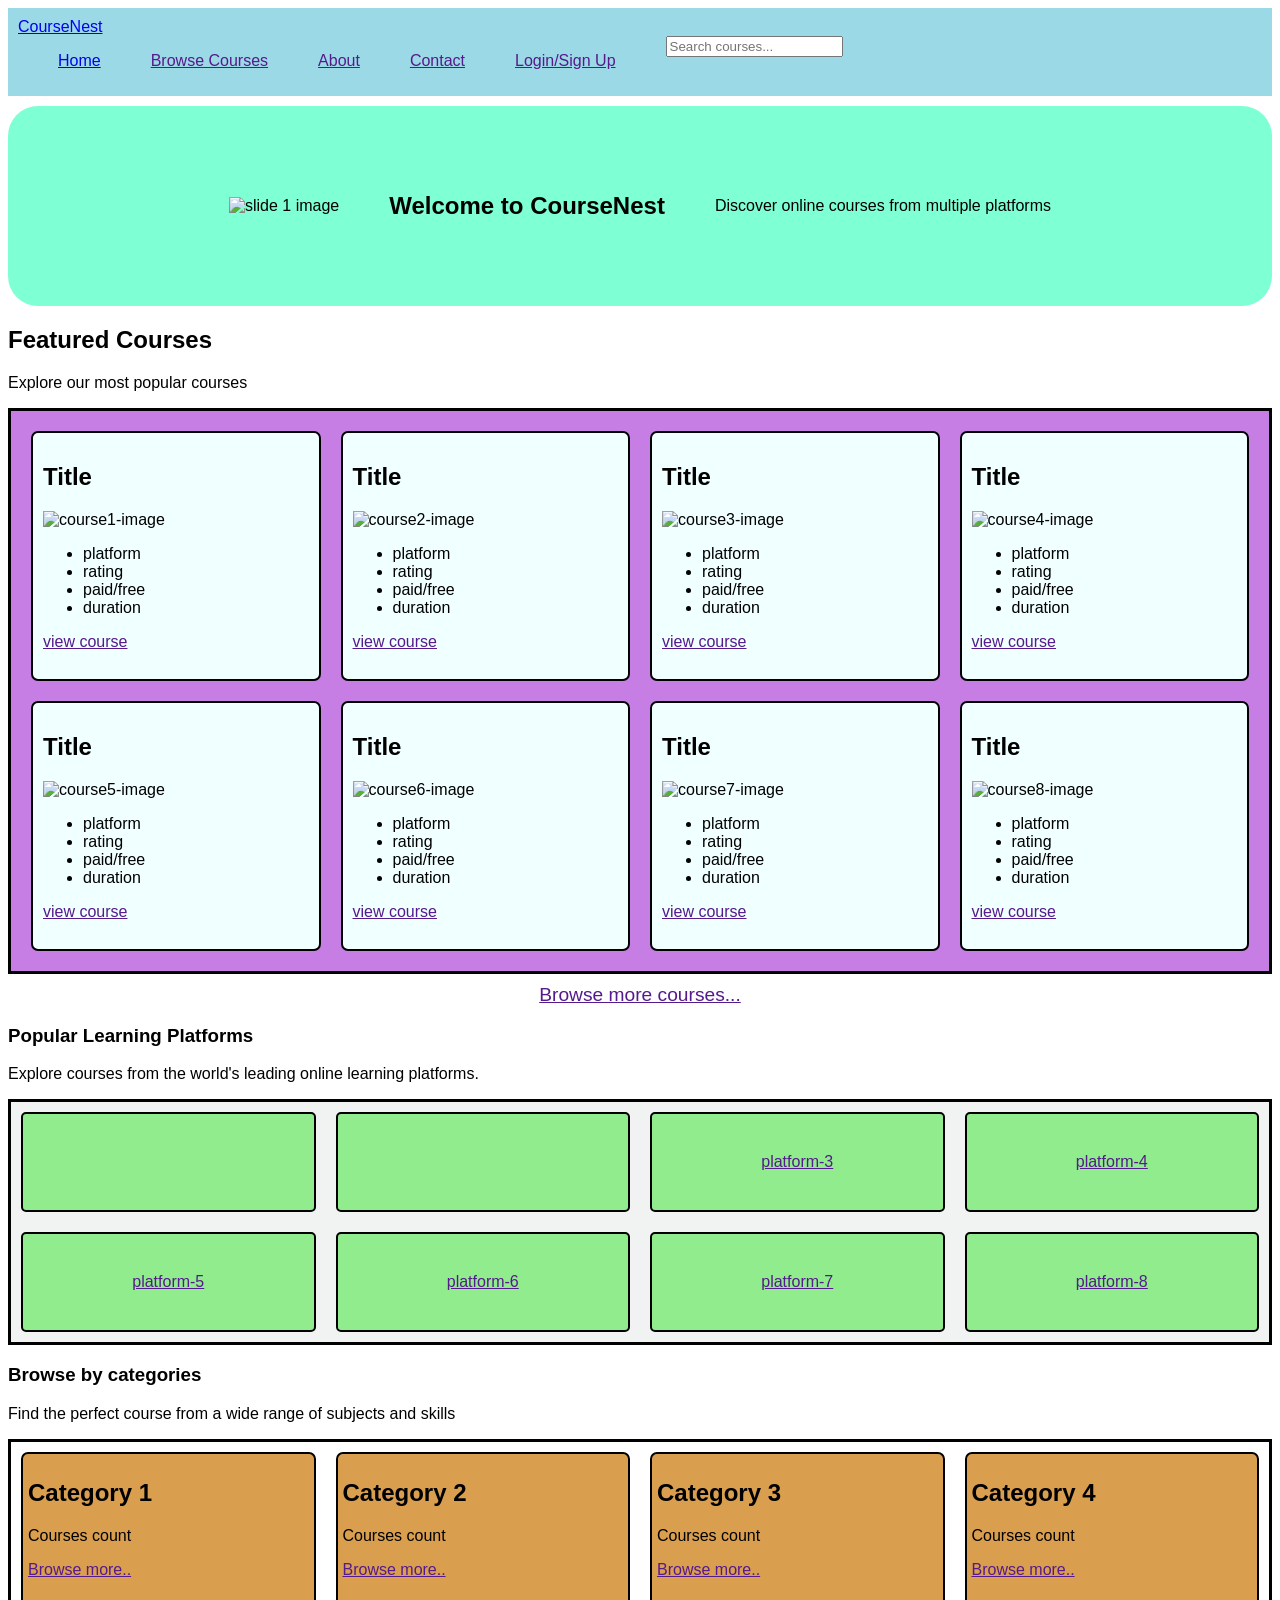
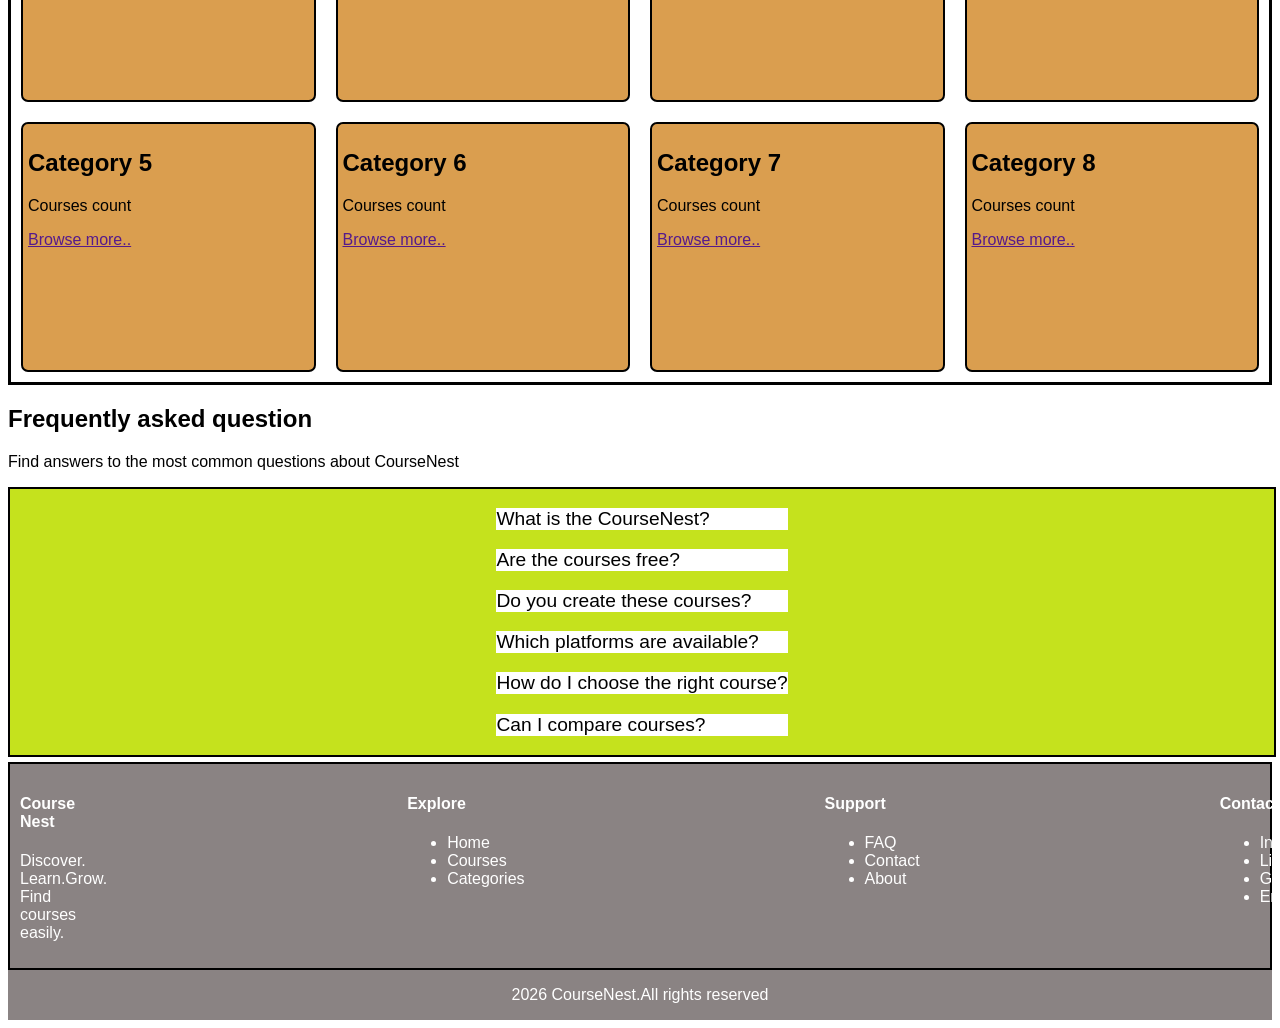
==== index.html @ f2bec832 "Create homepage structure" ====
<!DOCTYPE html>
<html lang="en">
<head>
    <meta charset="UTF-8">
    <meta name="viewport" content="width=device-width, initial-scale=1.0">
    <title>CourseNest</title>
    <link rel="stylesheet" href="css/style.css">
</head>
<body>
  <header>
   <nav>
    <div class="top-row">  
  <a href="index.html">CourseNest</a>
    </div>

<div class="middle-row" >
    <ul class="nav-links">
      <li><a href="index.html">Home</a></li>
      <li><a href="">Browse Courses</a></li>
      <li><a href="">About</a></li>
      <li><a href="">Contact</a></li>
      <li><a href="">Login/Sign Up</a></li>
    </ul>  
    <form>
        <input type="text" placeholder="Search courses..." name="search"> 
    </form>
  </div>

   </nav>
  </header>

<main>
  <section class="hero">
    <div class="slide">
      <img src="" alt="slide 1 image">
     <h2>Welcome to CourseNest </h2>
      <p>Discover online courses from multiple platforms</p>
    </div>
    
  </section>
  <section>
    <div class="course-heading">
      <h2>Featured Courses</h2>
    </div>
    <div class="courses-description">
      <p>Explore our most popular courses</p>
    </div>
    <div class="course-grid">
      <div class="course-card">
        <h2>Title</h2>
        <img src="" alt="course1-image">
        <ul class="features">
          <li>platform</li>
          <li>rating</li>
          <li>paid/free</li>
          <li>duration</li>
        </ul>
        <a href="" class="view-course">view course</a>
      </div>
    
      <div class="course-card">
        <h2>Title</h2>
        <img src="" alt="course2-image">
        <ul class="features">
          <li>platform</li>
          <li>rating</li>
          <li>paid/free</li>
           <li>duration</li>
        </ul>
        <a href="" class="view-course">view course</a>

      </div>

    
      <div class="course-card">
        <h2>Title</h2>
        <img src="" alt="course3-image">
        <ul class="features">
          <li>platform</li>
          <li>rating</li>
          <li>paid/free</li>
           <li>duration</li>
        </ul>
        <a href="" class="view-course">view course</a>

      </div>

 
   
      <div class="course-card">
        <h2>Title</h2>
        <img src="" alt="course4-image">
        <ul class="features">
          <li>platform</li>
          <li>rating</li>
          <li>paid/free</li>
           <li>duration</li>
        </ul>
        <a href="" class="view-course">view course</a>

      </div>

    
   
      <div class="course-card">
        <h2>Title</h2>
        <img src="" alt="course5-image">
        <ul class="features">
          <li>platform</li>
          <li>rating</li>
          <li>paid/free</li>
           <li>duration</li>
        </ul>
        <a href="" class="view-course">view course</a>

      </div>

  
  
      <div class="course-card">
        <h2>Title</h2>
        <img src="" alt="course6-image">
        <ul class="features">
          <li>platform</li>
          <li>rating</li>
          <li>paid/free</li>
           <li>duration</li>
        </ul>
        <a href="" class="view-course">view course</a>

      </div>
      <div class="course-card">
        <h2>Title</h2>
        <img src="" alt="course7-image">
        <ul class="features">
          <li>platform</li>
          <li>rating</li>
          <li>paid/free</li>
           <li>duration</li>
        </ul>
        <a href="" class="view-course">view course</a>

      </div>
      
      <div class="course-card">
        <h2>Title</h2>
        <img src="" alt="course8-image">
        <ul class="features">
          <li>platform</li>
          <li>rating</li>
          <li>paid/free</li>
           <li>duration</li>
        </ul>
        <a href="" class="view-course">view course</a>

      </div>

    </div>

  </section>

  <div class="Browsemore-button">
    <a href="">Browse more courses...</a>
  </div>

  <section class="popular-platforms">
    <div class="platforms-heading">
      <h3>Popular Learning Platforms</h3>
    </div>

    <div class="platforms-description">
      <p>Explore courses from the world's leading online learning platforms.</p>
    </div>
    <div class="platform-grid">
      
        <a href="https://www.udemy.com/" class="platform-logo">
       <img src="assets/Udemy_logo.jpg" alt="" style="height: 80px;">
      </a>
  
      <a href="https://unacademy.com/" class="platform-logo">
        <img src="assets/Unacademy_Logo.png" alt="" style="height: 300px;">
       
      </a>
     
      <div class="platform-logo">
      <a href="">
        platform-3
      </a>
      </div>
      <div class="platform-logo">
      <a href="">
        platform-4
      </a>
      </div>
      <div class="platform-logo">
      <a href="">
        platform-5
      </a>
      </div>
      <div class="platform-logo">
      <a href="">
        platform-6
      </a>
      </div>
      <div class="platform-logo">
      <a href="">
        platform-7
      </a>
      </div>
      <div class="platform-logo">
      <a href="">
        platform-8
      </a>
      </div>
      
    </div>
  </section>

  <section class="browse-by-categories">
    <div class="categories-heading">
      <h3>Browse by categories</h3>
    </div>
    <div class="categories-description">
      <p>Find the perfect course from a wide range of subjects and skills</p>
    </div>
    <div class="categories-grid">
      <div class="categories-cards">
        <h2>Category 1</h2>
        <p>Courses count</p>
        <a href="">Browse more..</a>
      </div>
      <div class="categories-cards">
        <h2>Category 2</h2>
        <p>Courses count</p>
        <a href="">Browse more..</a>
      </div>
      <div class="categories-cards">
        <h2>Category 3</h2>
        <p>Courses count</p>
        <a href="">Browse more..</a>
      </div>
      <div class="categories-cards">
        <h2>Category 4</h2>
        <p>Courses count</p>
        <a href="">Browse more..</a>
      </div>
      <div class="categories-cards">
        <h2>Category 5</h2>
        <p>Courses count</p>
        <a href="">Browse more..</a>
      </div>
      <div class="categories-cards">
        <h2>Category 6</h2>
        <p>Courses count</p>
        <a href="">Browse more..</a>
      </div>
      <div class="categories-cards">
        <h2>Category 7</h2>
        <p>Courses count</p>
        <a href="">Browse more..</a>
      </div>
      <div class="categories-cards">
        <h2>Category 8</h2>
        <p>Courses count</p>
        <a href="">Browse more..</a>
      </div>

    </div>
  </section>
  <section class="FAQ">
    <div class="faq-heading">
      <h2>Frequently asked question</h2>
    </div>
    <div class="faq-description">
      <p>Find answers to the most common questions about CourseNest</p>
    </div>
    <div class="faq-sec">

      <div class="questions">
        <div class="q">
          <p>What is the CourseNest?</p>
        </div>
        <div class="q">
          <p>Are the courses free?</p>
        </div>
        <div class="q">
          <p>Do you create these courses?</p>
        </div>
        <div class="q">
          <p>Which platforms are available?</p>
        </div>
        <div class="q">
          <p>How do I choose the right course?</p>
        </div>
        <div class="q">
          <p>Can I compare courses?</p>
        </div>
      </div>
    </div>

  </section>
   
 
</main>
   <footer>
    <section class="pre-footer">
      <div class="four-elements">
        <div class="coursenest">
          <h4>Course Nest</h4>
          <p>Discover.<br>Learn.Grow.<br>Find  courses<br>easily.</p>
        </div>
        <div class="explore">
          <h4>Explore</h4>
          <ul>
            <li>Home</li>
            <li>Courses</li>
            <li>Categories</li>
          </ul>
        </div>
        <div class="support">
          <h4>Support</h4>
          <ul>
            <li>FAQ</li>
            <li>Contact</li>
            <li>About</li>
          </ul>
        </div>
        <div class="contact">
          <h4>Contact</h4>
          <ul>
            <li>Instagram</li>
            <li>Linkedin</li>
            <li>GitHub</li>
            <li>Email</li>
          </ul>
        </div>
      </div>

    </section>

    <section class="footer">
     <p>2026  CourseNest.All rights reserved</p>
    </section>
   </footer>
  
  <script src="js/script.js"></script>
</body>

</html>
---- css/style.css ----
body{
    
    font-family: Arial, sans-serif;
    box-sizing: border-box;
}
nav{
    margin-bottom: 10px;
    padding: 10px;
    background-color: #9cd9e7;
    color: white;
}
.middle-row{
    display: flex;
    gap: 50px;
}
.nav-links{
    display: flex;
    list-style: none;
    gap: 50px;
}
.top-row{
    display: flex;
    gap: 10px;
}
.slide{
    display: flex;
    align-items: center;
    justify-content: center;
    background-color: aquamarine;
    border-radius: 30px;
    width: 100%;
    height: 200px;
    gap: 50px;
}
.course-grid{
            display: grid;
            background-color: #c67ee4;
            border: 3px solid black;
            padding: 20px;
            gap: 20px;
            grid-template-columns: repeat(4,1fr);
            grid-template-rows: repeat(2,250px);
           
}
.course-card{
    border: 2.5px solid black;
    padding: 10px;
    background-color: azure;
    border-radius: 7px;

}
.Browsemore-button{
    margin-top: 10px;
    display: flex;
    justify-content: center;
    font-size: larger;
}
.platform-grid{
    display: grid;
    background-color: rgb(240, 243, 241);
    border: 3px solid black;
    padding: 10px;
    gap: 20px;
    grid-template-columns: repeat(4,1fr);
    grid-template-rows: repeat(2,100px);
}
.platform-logo{
    display: flex;
    align-items: center;
    justify-content: center;
    border: 2px solid black;
    padding: 10px;
    background-color: rgb(145, 236, 142);
    border-radius: 5px;
}
.categories-grid{
    display: grid;
    border: 3px solid black;
    padding: 10px;
    gap: 20px;
    grid-template-columns: repeat(4,1fr);
    grid-template-rows: repeat(2,250px);
}
.categories-cards{
    border: 2px solid black;
    padding: 5px;
    background-color: rgb(218, 158, 79);
    border-radius: 7px;
}
.faq-sec{
    display: flex;
    justify-content: center;
    font-size:larger;
    width: 100%;
    border: 2px solid black;
    background-color:rgb(197, 226, 29);
    margin-bottom: 5px;
}
.q{
    background-color: #fff;
}
.four-elements{
    display: flex;
    gap: 300px;
    border: 2px solid black;
    padding: 10px;
    background-color: rgb(138, 131, 131);
    color: #fff;
}
.footer{
    display: flex;
    justify-content: center;
    background-color: rgb(138, 131, 131);
    color: #fff;
}
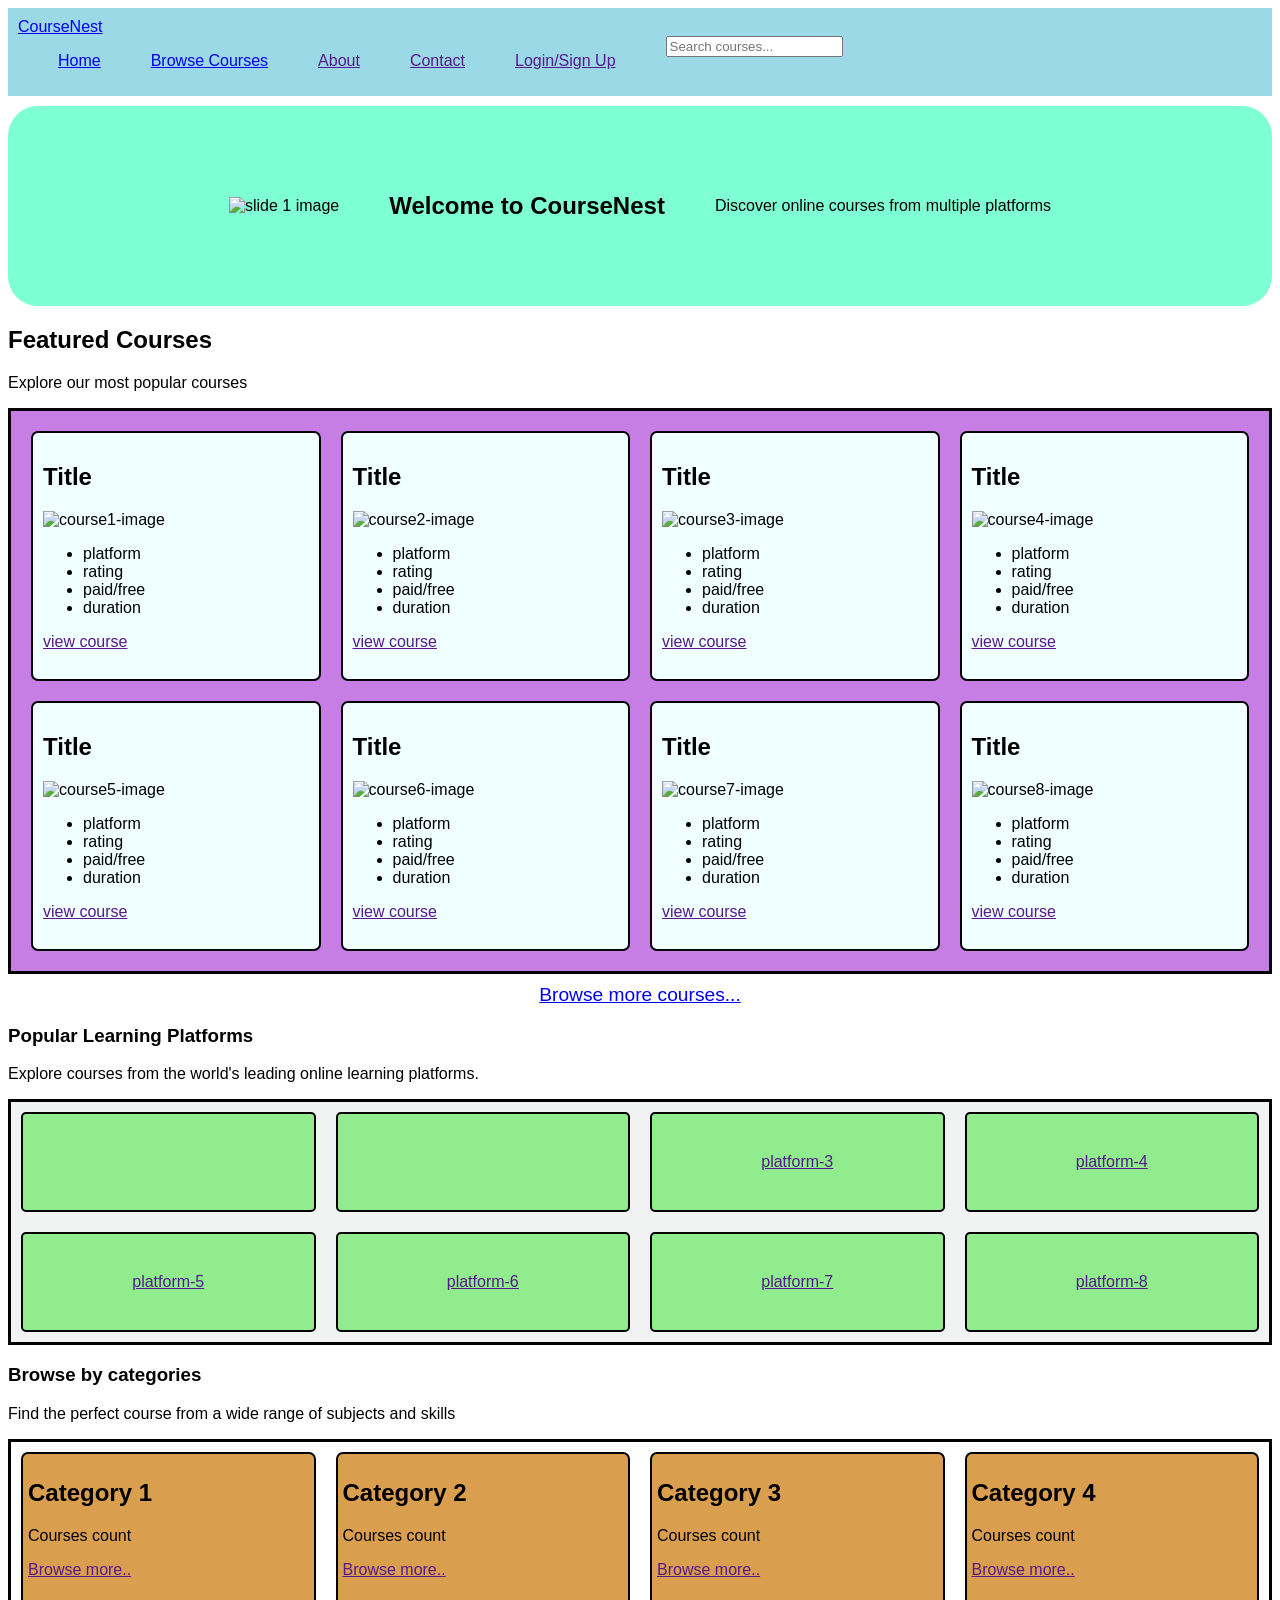
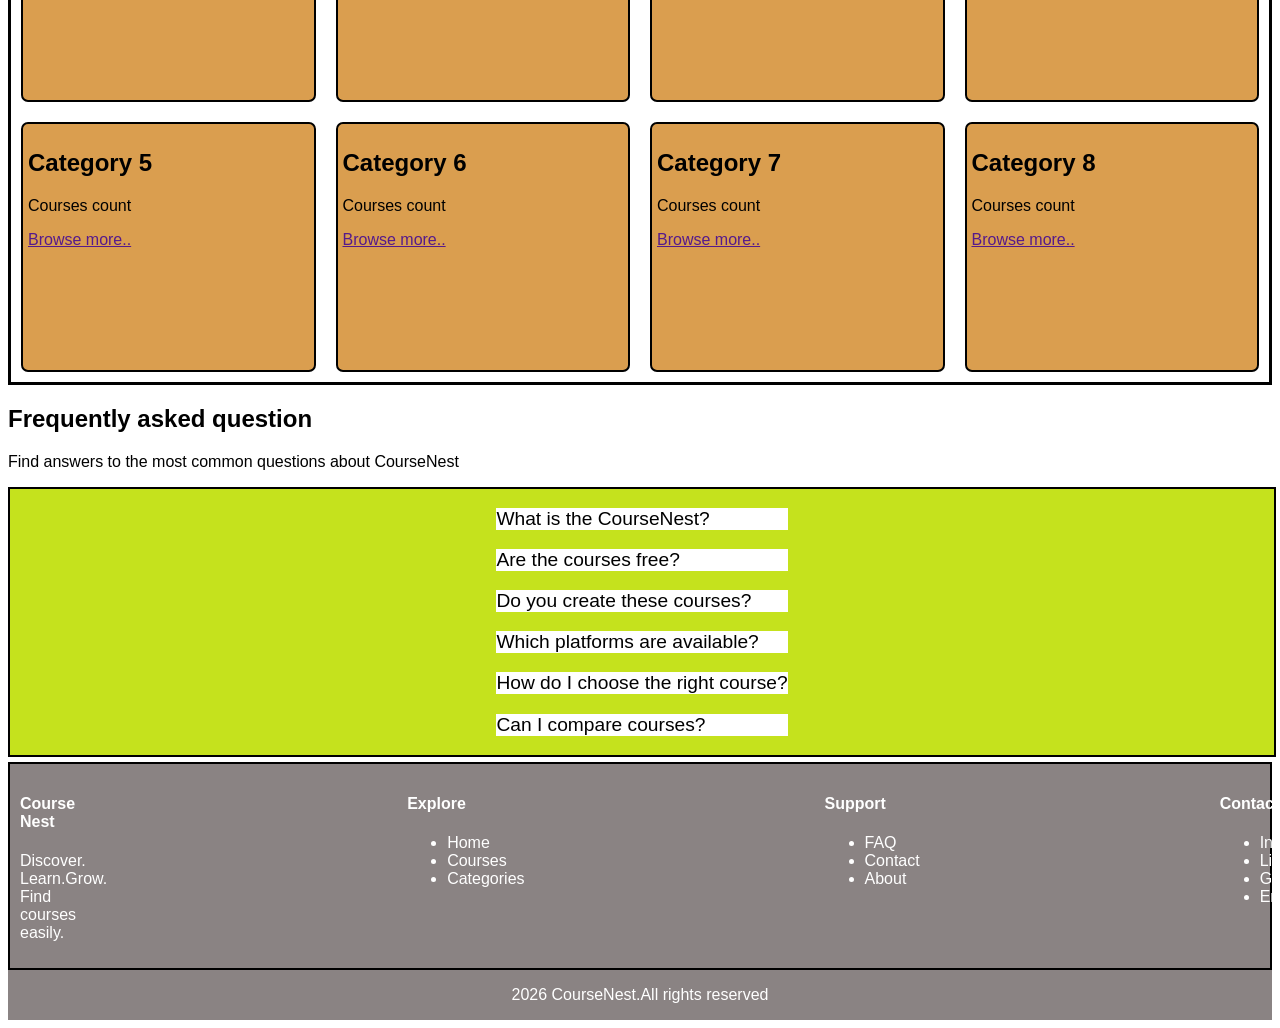
==== commit 77b860a1: "Connect homepage with browse courses page" ====
--- a/index.html
+++ b/index.html
@@ -16,7 +16,7 @@
 <div class="middle-row" >
     <ul class="nav-links">
       <li><a href="index.html">Home</a></li>
-      <li><a href="">Browse Courses</a></li>
+      <li><a href="browse.html">Browse Courses</a></li>
       <li><a href="">About</a></li>
       <li><a href="">Contact</a></li>
       <li><a href="">Login/Sign Up</a></li>
@@ -160,7 +160,7 @@
   </section>
 
   <div class="Browsemore-button">
-    <a href="">Browse more courses...</a>
+    <a href="browse.html">Browse more courses...</a>
   </div>
 
   <section class="popular-platforms">
--- a/css/style.css
+++ b/css/style.css
@@ -114,5 +114,7 @@
     color: #fff;
 }
 
+.checkbox{
+    display: flex;
+}
 
-
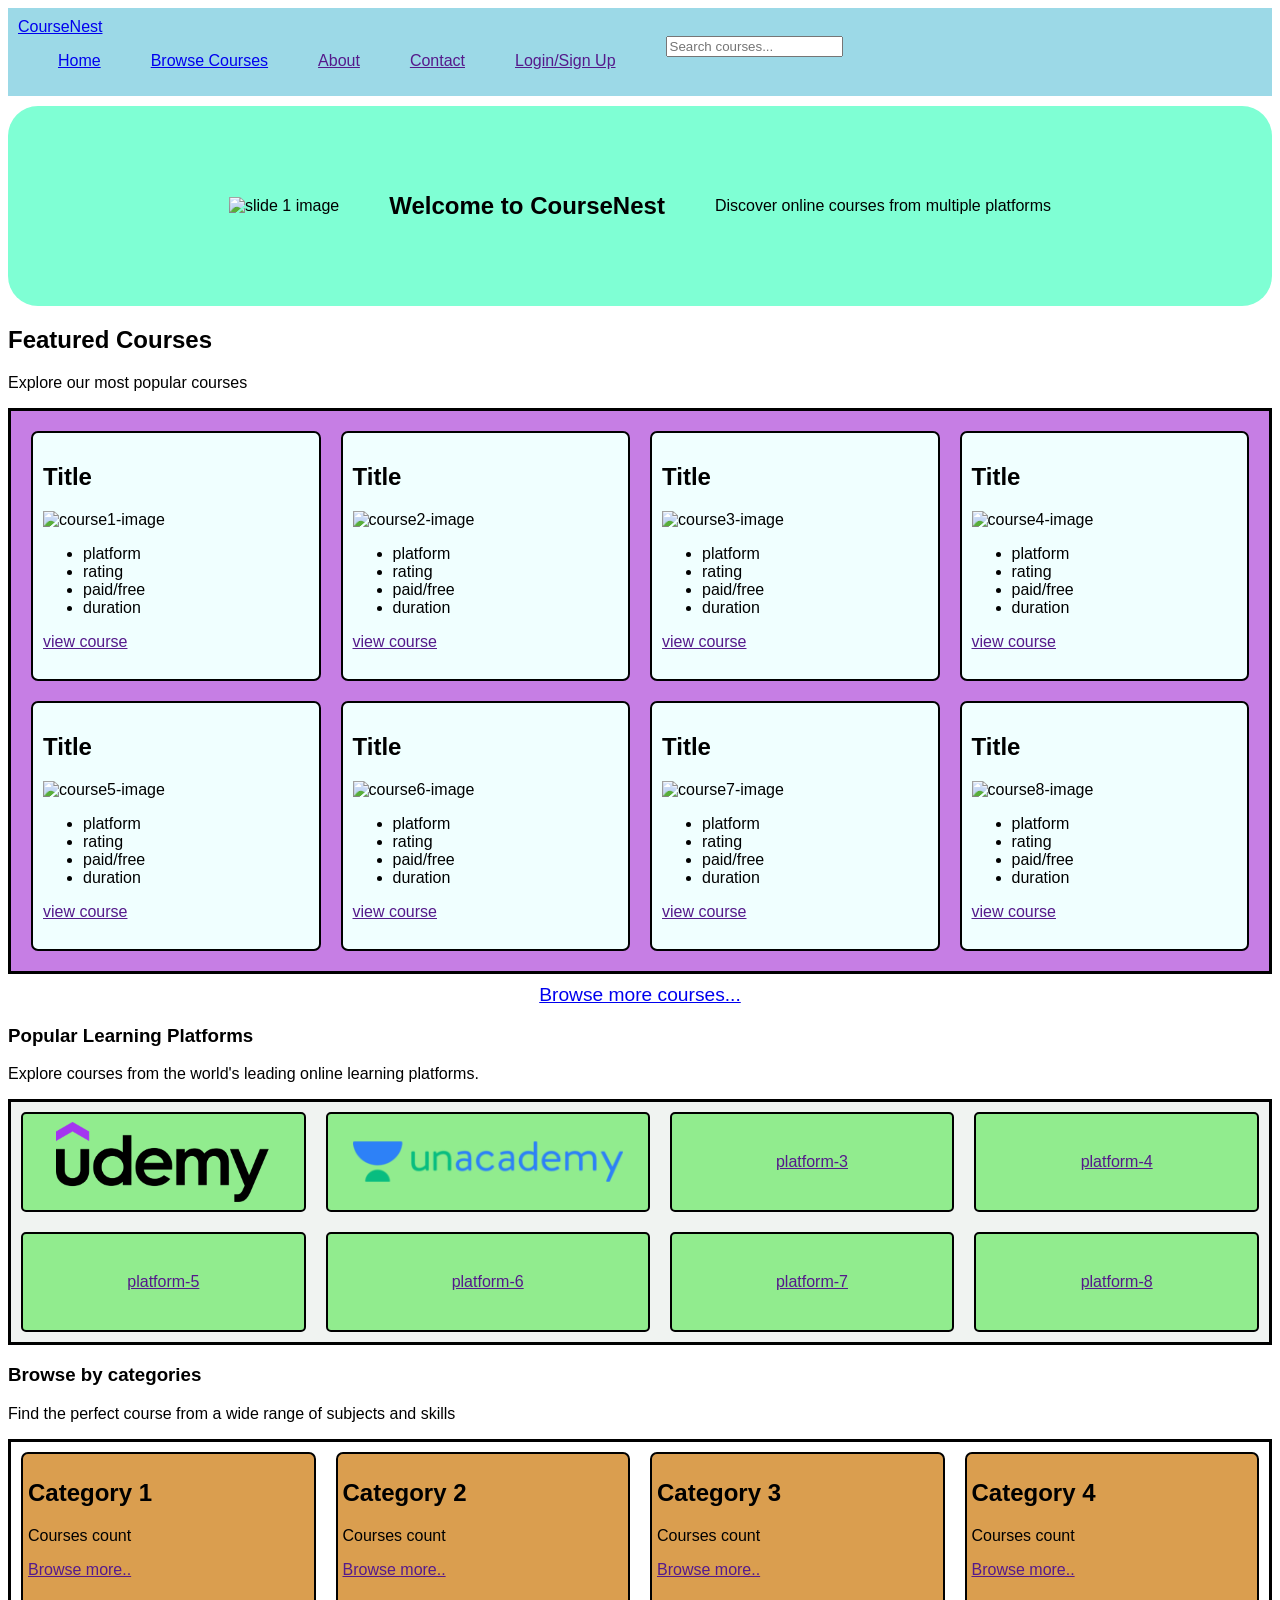
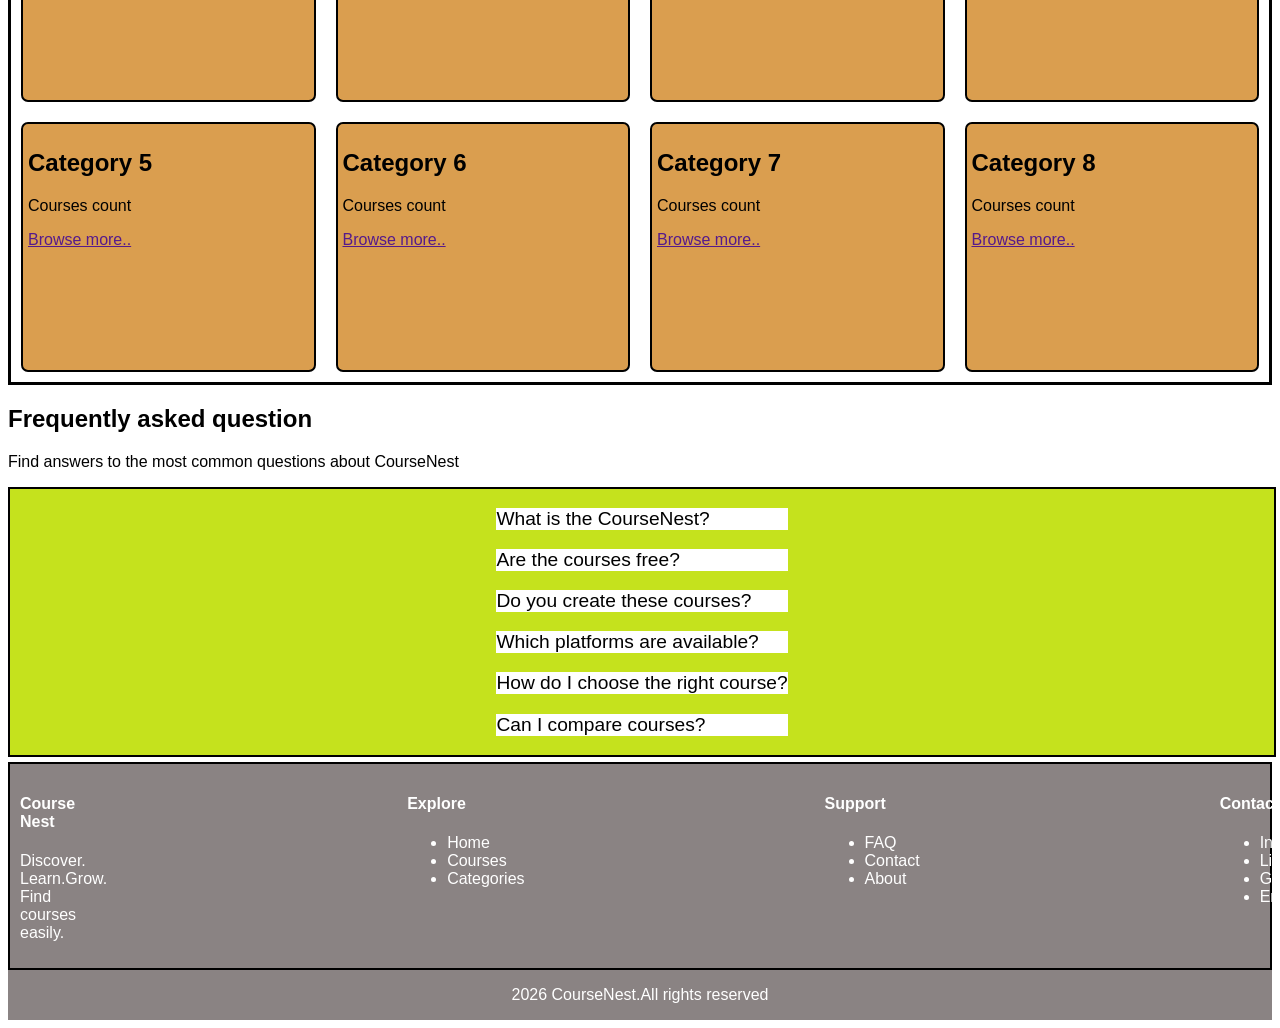
==== commit 9226742d: "Create course details page structure" ====
--- a/index.html
+++ b/index.html
@@ -174,11 +174,11 @@
     <div class="platform-grid">
       
         <a href="https://www.udemy.com/" class="platform-logo">
-       <img src="assets/Udemy_logo.jpg" alt="" style="height: 80px;">
+       <img src="assets/images/Udemy_logo.jpg" alt="" style="height: 80px;">
       </a>
   
       <a href="https://unacademy.com/" class="platform-logo">
-        <img src="assets/Unacademy_Logo.png" alt="" style="height: 300px;">
+        <img src="assets/images/Unacademy_Logo.png" alt="" style="height: 300px;">
        
       </a>
      
--- a/css/style.css
+++ b/css/style.css
@@ -107,14 +107,24 @@
     background-color: rgb(138, 131, 131);
     color: #fff;
 }
+.pre-footer{
+     margin-top: 5px;
+}
 .footer{
     display: flex;
     justify-content: center;
     background-color: rgb(138, 131, 131);
     color: #fff;
+
 }
 
 .checkbox{
     display: flex;
 }
-
+.course-details{
+    border: 3px solid black;
+    display: flex;
+    padding: 20px;
+    border-radius: 10px;
+    background-color: #e5c0c1;
+}
